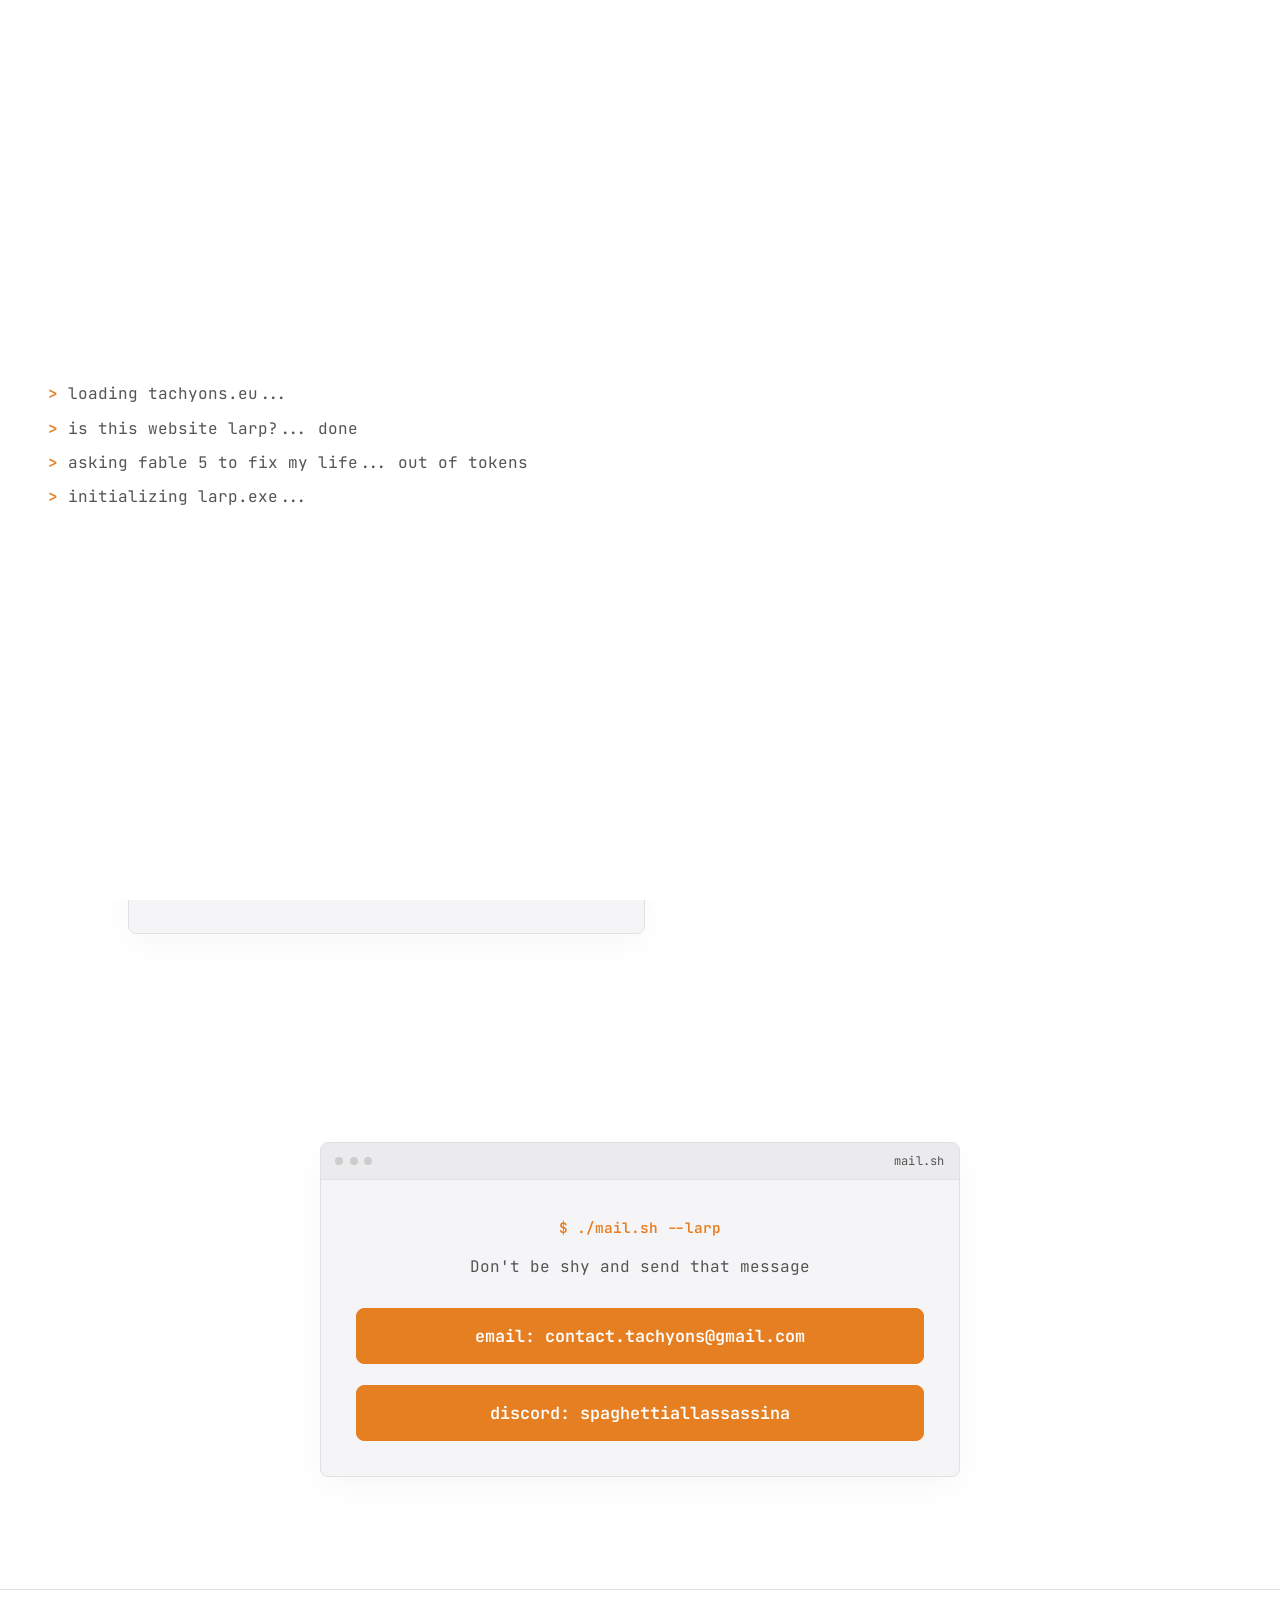
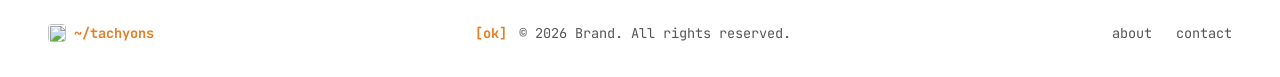
==== index.html @ 5d73bbee "Add files via upload" ====
<!DOCTYPE html>
<html lang="en">
<head>
  <meta charset="UTF-8">
  <meta http-equiv="X-UA-Compatible" content="IE=edge">
  <meta name="viewport" content="width=device-width, initial-scale=1.0">
  <meta name="color-scheme" content="dark">
  <title>Tachyons — the next big thing (i hope)</title>
  <link rel="icon" type="image/x-icon" href="img/logo.ico">
  <link rel="preconnect" href="https://fonts.googleapis.com">
  <link rel="preconnect" href="https://fonts.gstatic.com" crossorigin>
  <link href="https://fonts.googleapis.com/css2?family=JetBrains+Mono:wght@400;500;600;700&display=swap" rel="stylesheet">
  <link rel="stylesheet" href="css/style.css">
</head>
<body>

  <!-- ============ PRISM BACKGROUND ============ -->
  <div class="prism-bg" id="prism-bg" aria-hidden="true"></div>

  <!-- ============ BOOT SCREEN ============ -->
  <div class="boot" id="boot" role="dialog" aria-label="Loading Tachyons">
    <div class="boot__log" id="boot-log" aria-live="polite"></div>
    <p class="boot__prompt" id="boot-prompt" hidden>Press any key to continue<span class="cursor">_</span></p>
  </div>

  <header class="nav">
    <a href="#top" class="nav__brand">
      <img src="img/logo.ico" alt="" class="nav__mark" width="20" height="20">
      <span>~/tachyons</span>
    </a>

    <nav class="nav__links" id="nav-links">
      <a href="#about">about</a>
      <a href="#contact">contact</a>
    </nav>

    <button class="nav__toggle" id="nav-toggle" aria-label="Open menu" aria-expanded="false" aria-controls="nav-links">
      <span></span><span></span><span></span>
    </button>
  </header>

  <main id="top">

    <section class="hero">
      <div class="hero__content">
        <p class="hero__path">visitor@tachyons:~$ <span class="cmd">whoami</span></p>
        <h1 class="hero__title"><span id="hero-typed"></span><span class="cursor">_</span></h1>
        <p class="hero__subtitle">The next big thing (i hope)</p>
        <div class="hero__actions">
          <a href="#contact" class="btn btn--primary">
            <span class="btn__glyph" aria-hidden="true">$</span> Contact me
          </a>
        </div>
      </div>
    </section>

    <!-- ============ ABOUT ============ -->
    <section class="about" id="about">
      <div class="terminal-pane reveal">
        <div class="terminal-pane__bar">
          <span class="dot"></span><span class="dot"></span><span class="dot"></span>
          <span class="terminal-pane__title">about.txt</span>
        </div>
        <div class="terminal-pane__body">
          <p class="prompt-line">$ nano about.txt</p>
          <p id="about-text">
            In the age of AI (this website was just a modified claude prompt) there is still space
            for innovation and creative ideas, we just need to know who will be the next inventor.
          </p>
        </div>
      </div>

      <div class="about__pull reveal">
        <p class="prompt-line">$ echo $MANIFESTO</p>
        <p class="about__pull-text">
          &gt; No promises.<br>
          &gt; No surprises.<br>
          &gt; Just ideas.
        </p>
      </div>
    </section>

    <!-- ============ CONTACT ============ -->
    <section class="contact" id="contact">
      <div class="terminal-pane reveal contact__inner">
        <div class="terminal-pane__bar">
          <span class="dot"></span><span class="dot"></span><span class="dot"></span>
          <span class="terminal-pane__title">mail.sh</span>
        </div>
        <div class="terminal-pane__body terminal-pane__body--center">
          <p class="prompt-line">$ ./mail.sh --larp</p>
          <p>Don't be shy and send that message</p>
          <a href="mailto:angelocaruso@tachyons.eu" class="btn btn--primary btn--large">email: contact.tachyons@gmail.com</a>
          <br><br>
          <a href="#" id="discord-btn" class="btn btn--primary btn--large">discord: spaghettiallassassina</a>
        </div>
      </div>
    </section>

  </main>

  <!-- ============ FOOTER ============ -->
  <footer class="footer">
    <a href="#top" class="footer__brand">
      <img src="img/logo.ico" alt="" class="nav__mark" width="18" height="18">
      <span>~/tachyons</span>
    </a>
    <p class="footer__status"><span class="tag">[ok]</span> &copy; <span id="year">2026</span> Brand. All rights reserved.</p>
    <nav class="footer__links">
      <a href="#about">about</a>
      <a href="#contact">contact</a>
    </nav>
  </footer>

  <script src="js/script.js"></script>
  <script type="module" src="js/prism-bg.js"></script>
</body>
</html>
---- css/style.css ----
/* ===========================================================
   TOKENS (LIGHT MODE)
=========================================================== */
:root {
  --bg:         #ffffff;          /* Sfondo principale bianco */
  --bg-raised:  #f4f4f6;          /* Sfondo dei pannelli (stile terminale chiaro) */
  --amber:      #e67e22;          /* Arancione leggermente più carico per renderlo leggibile sul chiaro */
  --amber-dim:  #b96315;
  --amber-soft: rgba(230, 126, 34, 0.12);
  --paper:      #1a1a1a;          /* Testo principale molto scuro */
  --paper-dim:  #555555;          /* Testo secondario grigio scuro */
  --line:       #e0e0e0;          /* Linee di divisione chiare */

  --font-mono: "JetBrains Mono", "SFMono-Regular", Menlo, Consolas, "Liberation Mono", monospace;

  --max: 1120px;
  --gutter: clamp(1.25rem, 4vw, 3rem);
  --radius: 8px;
  --ease: cubic-bezier(.22, .61, .36, 1);
}

/* ===========================================================
   RESET
=========================================================== */
* { box-sizing: border-box; }
html { 
  scroll-behavior: smooth; 
  background: var(--bg); 
  scroll-padding-top: 90px; 
}
@media (prefers-reduced-motion: reduce) {
  html { scroll-behavior: auto; }
  * { animation-duration: 0.01ms !important; transition-duration: 0.01ms !important; }
}

body {
  margin: 0;
  font-family: var(--font-mono);
  color: var(--paper);
  -webkit-font-smoothing: antialiased;
  position: relative;
}

/* Prism WebGL background */
.prism-bg {
  position: fixed;
  inset: 0;
  z-index: -1;
  background: var(--bg);
  pointer-events: none;
  transition: opacity 0.1s linear;
}

/* Rimossa la trama CRT scura per lasciare il sito pulito e luminoso */

h1, h2, h3 {
  font-family: var(--font-mono);
  line-height: 1.1;
  margin: 0;
  font-weight: 700;
  letter-spacing: -0.01em;
}

p { margin: 0; line-height: 1.65; color: var(--paper-dim); }

a { color: inherit; text-decoration: none; }

img { max-width: 100%; display: block; }

:focus-visible {
  outline: 2px solid var(--amber);
  outline-offset: 3px;
}

::selection {
  background: var(--amber);
  color: #ffffff;
}

::-webkit-scrollbar { width: 10px; }
::-webkit-scrollbar-track { background: var(--bg); }
::-webkit-scrollbar-thumb { background: var(--line); border-radius: 6px; }
::-webkit-scrollbar-thumb:hover { background: var(--amber-dim); }

.cursor {
  display: inline-block;
  color: var(--amber);
  animation: blink 1s steps(1) infinite;
}
@keyframes blink { 50% { opacity: 0; } }

.prompt-line {
  color: var(--amber);
  font-weight: 600;
  font-size: 0.9rem;
  margin-bottom: 0.9rem;
}

/* ===========================================================
   BOOT SCREEN
=========================================================== */
.boot {
  display: none;
  position: fixed;
  inset: 0;
  z-index: 100;
  background: var(--bg);
  color: var(--paper);
  flex-direction: column;
  justify-content: center;
  padding: var(--gutter);
  font-size: clamp(0.85rem, 2.2vw, 1rem);
  opacity: 1;
  transition: opacity 0.5s var(--ease);
}
.boot.is-active { display: flex; }
.boot.is-hidden { opacity: 0; }

.boot__log { max-width: 640px; }
.boot__log p {
  color: var(--paper-dim);
  margin: 0 0 0.5rem;
}
.boot__log p .ok { color: var(--amber); font-weight: 600; }

.boot__prompt {
  max-width: 640px;
  margin-top: 1.5rem;
  color: var(--amber);
  font-weight: 600;
}

/* ===========================================================
   BUTTONS
=========================================================== */
.btn {
  display: inline-flex;
  align-items: center;
  gap: 0.5em;
  justify-content: center;
  padding: 0.85rem 1.6rem;
  border-radius: var(--radius);
  font-family: var(--font-mono);
  font-weight: 600;
  font-size: 0.95rem;
  transition: transform 0.2s var(--ease), background 0.2s var(--ease), color 0.2s var(--ease), border-color 0.2s var(--ease);
  border: 1.5px solid var(--amber);
  color: #ffffff;
  background: var(--amber);
  white-space: nowrap; /* Evita che il testo vada a capo in modo strano */
}
.btn__glyph { opacity: 0.8; }
.btn--primary:hover { background: var(--paper); border-color: var(--paper); transform: translateY(-2px); color: #ffffff; }

/* Adatta la dimensione dei bottoni grandi su mobile per evitare il clipping */
.btn--large { 
  padding: 1rem 1.2rem; 
  font-size: clamp(0.75rem, 3.8vw, 1.05rem); /* Il testo si rimpicciolisce fluidamente se lo schermo è piccolo */
  width: 100%; /* Si estende ordinatamente dentro il box del terminale */
} 

.btn--small { padding: 0.6rem 1.3rem; font-size: 0.9rem; }
/* ===========================================================
   NAV
=========================================================== */
.nav {
  position: sticky;
  top: 0;
  z-index: 50;
  display: flex;
  align-items: center;
  gap: 1.5rem;
  padding: 1.1rem var(--gutter);
  background: rgba(255, 255, 255, 0.9);
  backdrop-filter: blur(10px);
  border-bottom: 1px solid var(--line);
}

.nav__brand {
  display: flex;
  align-items: center;
  gap: 0.6rem;
  font-family: var(--font-mono);
  font-weight: 700;
  font-size: 1.05rem;
  color: var(--amber); /* Logo arancione */
  margin-right: auto;
}
.nav__mark { border-radius: 4px; }

.nav__links {
  display: flex;
  gap: 2rem;
  font-size: 0.9rem;
  font-weight: 500;
  color: var(--paper);
}
.nav__links a { position: relative; padding: 0.2rem 0; transition: color 0.2s; }
.nav__links a::before {
  content: "cd ";
  opacity: 0.45;
}
.nav__links a::after {
  content: "";
  position: absolute;
  left: 0; bottom: -2px;
  width: 0; height: 2px;
  background: var(--amber);
  transition: width 0.25s var(--ease);
}
.nav__links a:hover { color: var(--amber); }
.nav__links a:hover::after { width: 100%; }

.nav__toggle {
  display: none;
  flex-direction: column;
  justify-content: center;
  gap: 5px;
  width: 34px;
  height: 34px;
  background: none;
  border: none;
  cursor: pointer;
}
.nav__toggle span {
  display: block;
  height: 2px;
  background: var(--amber);
  border-radius: 2px;
  transition: transform 0.25s var(--ease), opacity 0.25s var(--ease);
}
.nav__toggle[aria-expanded="true"] span:nth-child(1) { transform: translateY(7px) rotate(45deg); }
.nav__toggle[aria-expanded="true"] span:nth-child(2) { opacity: 0; }
.nav__toggle[aria-expanded="true"] span:nth-child(3) { transform: translateY(-7px) rotate(-45deg); }

/* ===========================================================
   HERO
=========================================================== */
.hero {
  position: relative;
  overflow: hidden;
  padding: clamp(4.5rem, 14vw, 9rem) var(--gutter) clamp(4rem, 10vw, 7rem);
  display: flex;
  justify-content: center;
}

.hero__content {
  position: relative;
  max-width: 780px;
  width: 100%;
}

.hero__path {
  color: var(--paper-dim);
  font-size: 0.9rem;
  margin-bottom: 1.1rem;
}
.hero__path .cmd { color: var(--paper); font-weight: 600; }

.hero__title {
  font-size: clamp(2.6rem, 7vw, 4.8rem);
  color: var(--amber);
  letter-spacing: -0.02em;
  min-height: 1.1em;
}

.hero__subtitle {
  margin-top: 1.4rem;
  max-width: 46ch;
  font-size: 1.05rem;
}

.hero__actions {
  display: flex;
  flex-wrap: wrap;
  gap: 1rem;
  margin-top: 2.5rem;
}

/* ===========================================================
   TERMINAL PANE (Stile chiaro)
=========================================================== */
.terminal-pane {
  background: rgba(244, 244, 246, 0.85);
  backdrop-filter: blur(16px);
  -webkit-backdrop-filter: blur(16px);
  border: 1px solid var(--line);
  border-radius: var(--radius);
  overflow: hidden;
  box-shadow: 0 10px 30px rgba(0,0,0,0.03);
}
.terminal-pane__bar {
  display: flex;
  align-items: center;
  gap: 0.4rem;
  padding: 0.65rem 0.9rem;
  border-bottom: 1px solid var(--line);
  background: rgba(0, 0, 0, 0.04);
}
.dot {
  width: 8px;
  height: 8px;
  border-radius: 50%;
  background: #ccc;
}
.terminal-pane__title {
  margin-left: auto;
  font-size: 0.75rem;
  color: var(--paper-dim);
  letter-spacing: 0.02em;
}
.terminal-pane__body {
  padding: clamp(1.4rem, 3vw, 2.2rem);
}
.terminal-pane__body p:not(.prompt-line) { max-width: 60ch; }
.terminal-pane__body--center { text-align: center; }
.terminal-pane__body--center .prompt-line { display: block; }
.terminal-pane__body--center p:not(.prompt-line) { margin: 0 auto 1.75rem; max-width: 40ch; }

/* ===========================================================
   TEXT REVEAL ON SCROLL (ABOUT)
=========================================================== */
#about-text span {
  color: var(--paper-dim);
  border-radius: 2px;
  transition: background-color 0.1s linear, color 0.1s linear;
}

#about-text span.highlighted {
  background-color: var(--amber);
  color: #ffffff; /* Testo bianco sull'arancione quando evidenziato */
}

/* ===========================================================
   ABOUT
=========================================================== */
.about {
  max-width: var(--max);
  margin: 0 auto;
  padding: clamp(3rem, 8vw, 6rem) var(--gutter);
  display: grid;
  grid-template-columns: 1.2fr 1fr;
  gap: clamp(2rem, 6vw, 5rem);
  align-items: start;
}

.about__pull {
  border-left: 3px solid var(--amber);
  padding-left: 1.5rem;
}
.about__pull-text {
  font-family: var(--font-mono);
  font-size: clamp(1.15rem, 2.2vw, 1.5rem);
  color: var(--paper);
  font-weight: 600;
  line-height: 1.6;
}

/* ===========================================================
   CONTACT
=========================================================== */
.contact {
  padding: clamp(4rem, 10vw, 7rem) var(--gutter);
}
.contact__inner {
  max-width: 640px;
  margin: 0 auto;
}

/* ===========================================================
   FOOTER
=========================================================== */
.footer {
  border-top: 1px solid var(--line);
  padding: 2rem var(--gutter);
  display: flex;
  flex-wrap: wrap;
  align-items: center;
  justify-content: space-between;
  gap: 1rem;
  font-size: 0.85rem;
  color: var(--paper-dim);
}
.footer__brand {
  display: flex;
  align-items: center;
  gap: 0.5rem;
  font-family: var(--font-mono);
  font-weight: 700;
  color: var(--amber);
}
.footer__status .tag { color: var(--amber); font-weight: 700; margin-right: 0.3em; }
.footer__links { display: flex; gap: 1.5rem; }
.footer__links a:hover { color: var(--amber); }

/* ===========================================================
   SCROLL REVEAL
=========================================================== */
.reveal {
  opacity: 0;
  transform: translateY(16px);
  transition: opacity 0.6s var(--ease), transform 0.6s var(--ease);
}
.reveal.is-visible {
  opacity: 1;
  transform: translateY(0);
}

/* ===========================================================
   RESPONSIVE
=========================================================== */
@media (max-width: 860px) {
  .about { grid-template-columns: 1fr; }
}

@media (max-width: 720px) {
  .nav__links { display: none; }
  .nav__toggle { display: flex; }

  .nav__links.is-open {
    display: flex;
    flex-direction: column;
    position: absolute;
    top: 100%;
    left: 0;
    right: 0;
    background: var(--bg);
    padding: 1.5rem var(--gutter);
    border-bottom: 1px solid var(--line);
    gap: 1.25rem;
  }
}
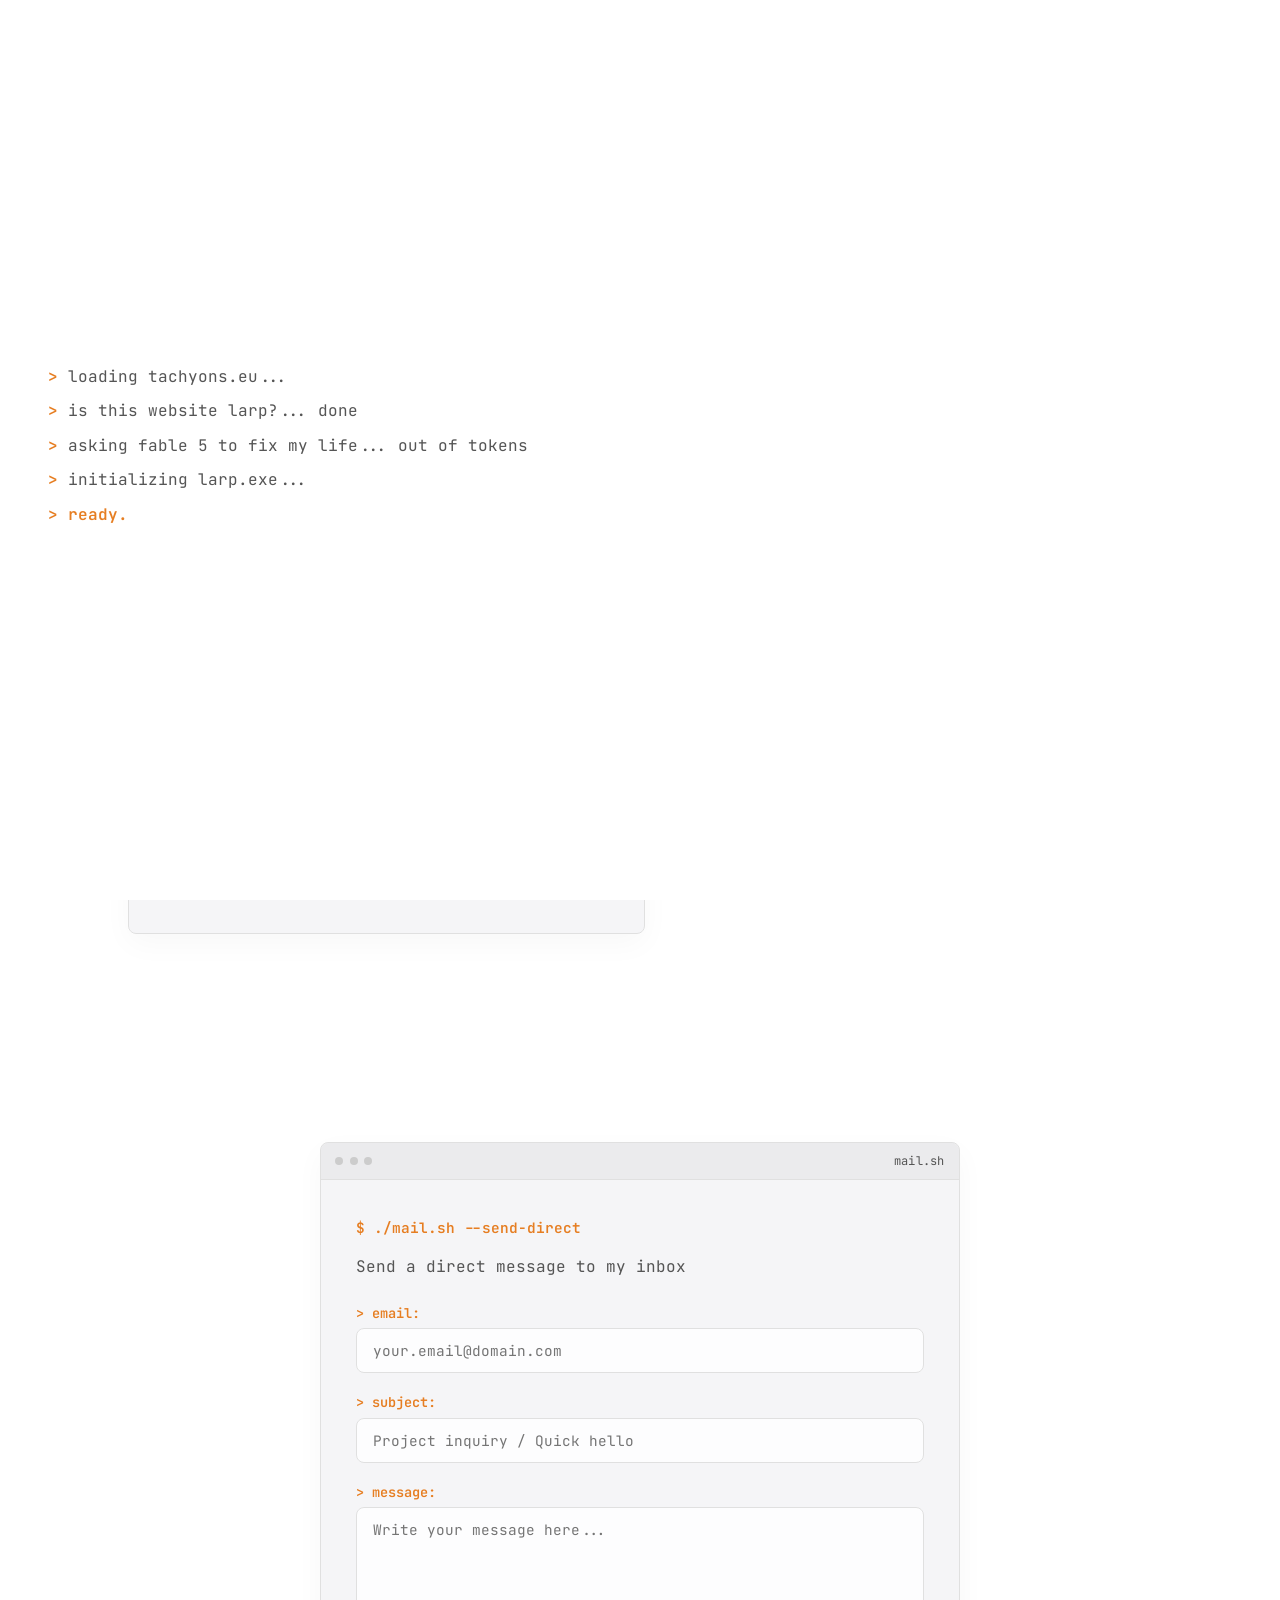
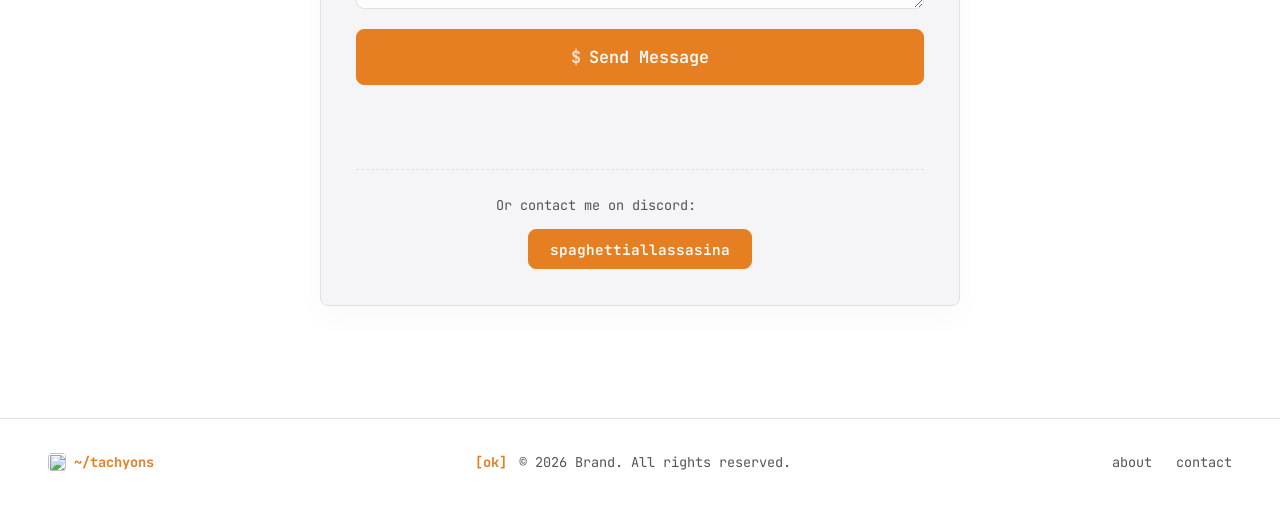
==== commit 682f0667: "Add files via upload" ====
--- a/index.html
+++ b/index.html
@@ -80,23 +80,51 @@
       </div>
     </section>
 
-    <!-- ============ CONTACT ============ -->
-    <section class="contact" id="contact">
-      <div class="terminal-pane reveal contact__inner">
-        <div class="terminal-pane__bar">
-          <span class="dot"></span><span class="dot"></span><span class="dot"></span>
-          <span class="terminal-pane__title">mail.sh</span>
-        </div>
-        <div class="terminal-pane__body terminal-pane__body--center">
-          <p class="prompt-line">$ ./mail.sh --larp</p>
-          <p>Don't be shy and send that message</p>
-          <a href="mailto:angelocaruso@tachyons.eu" class="btn btn--primary btn--large">email: contact.tachyons@gmail.com</a>
-          <br><br>
-          <a href="#" id="discord-btn" class="btn btn--primary btn--large">discord: spaghettiallassassina</a>
+   <!-- ============ CONTACT ============ -->
+   <section class="contact" id="contact">
+    <div class="terminal-pane reveal contact__inner">
+      <div class="terminal-pane__bar">
+        <span class="dot"></span><span class="dot"></span><span class="dot"></span>
+        <span class="terminal-pane__title">mail.sh</span>
+      </div>
+      <div class="terminal-pane__body">
+        <p class="prompt-line">$ ./mail.sh --send-direct</p>
+        <p style="margin-bottom: 1.5rem;">Send a direct message to my inbox</p>
+
+        <form id="contact-form" class="contact-form">
+          <!-- Campo Honeypot per bloccare lo spam dei bot (invisibile agli utenti umani) -->
+          <input type="text" name="_gotcha" style="display:none !important" tabindex="-1" autocomplete="off">
+
+          <div class="form-group">
+            <label for="email" class="form-label">&gt; email:</label>
+            <input type="email" id="email" name="email" class="form-input" placeholder="your.email@domain.com" required>
+          </div>
+
+          <div class="form-group">
+            <label for="subject" class="form-label">&gt; subject:</label>
+            <input type="text" id="subject" name="subject" class="form-input" placeholder="Project inquiry / Quick hello" required>
+          </div>
+
+          <div class="form-group">
+            <label for="message" class="form-label">&gt; message:</label>
+            <textarea id="message" name="message" class="form-input form-textarea" rows="4" placeholder="Write your message here..." required></textarea>
+          </div>
+
+          <button type="submit" id="form-submit-btn" class="btn btn--primary btn--large" style="width: 100%; cursor: pointer;">
+            <span class="btn__glyph" aria-hidden="true">$</span> Send Message
+          </button>
+
+          <!-- Status output del terminale -->
+          <div id="form-status" class="form-status" aria-live="polite"></div>
+        </form>
+
+        <div style="margin-top: 2rem; border-top: 1px dashed var(--line); padding-top: 1.5rem; text-align: center;">
+          <p style="font-size: 0.85rem; margin-bottom: 0.8rem;">Or contact me on discord:</p>
+          <a href="#" id="discord-btn" class="btn btn--primary btn--small">spaghettiallassasina</a>
         </div>
       </div>
-    </section>
-
+    </div>
+  </section>
   </main>
 
   <!-- ============ FOOTER ============ -->
--- a/css/style.css
+++ b/css/style.css
@@ -368,6 +368,65 @@
 }
 
 /* ===========================================================
+   CONTACT FORM STYLES
+=========================================================== */
+.contact-form {
+  display: flex;
+  flex-direction: column;
+  gap: 1.25rem;
+}
+
+.form-group {
+  display: flex;
+  flex-direction: column;
+  gap: 0.4rem;
+  text-align: left;
+}
+
+.form-label {
+  font-size: 0.85rem;
+  font-weight: 600;
+  color: var(--amber);
+}
+
+.form-input {
+  width: 100%;
+  padding: 0.75rem 1rem;
+  background: rgba(255, 255, 255, 0.8);
+  border: 1px solid var(--line);
+  border-radius: var(--radius);
+  font-family: var(--font-mono);
+  font-size: 0.9rem;
+  color: var(--paper);
+  transition: border-color 0.2s var(--ease), box-shadow 0.2s var(--ease);
+}
+
+.form-input:focus {
+  outline: none;
+  border-color: var(--amber);
+  box-shadow: 0 0 0 3px var(--amber-soft);
+}
+
+.form-textarea {
+  resize: vertical;
+  min-height: 100px;
+}
+
+.form-status {
+  margin-top: 0.8rem;
+  font-size: 0.85rem;
+  font-weight: 600;
+  min-height: 1.4em;
+}
+
+.form-status.success {
+  color: #27ae60;
+}
+
+.form-status.error {
+  color: #e74c3c;
+}
+/* ===========================================================
    FOOTER
 =========================================================== */
 .footer {
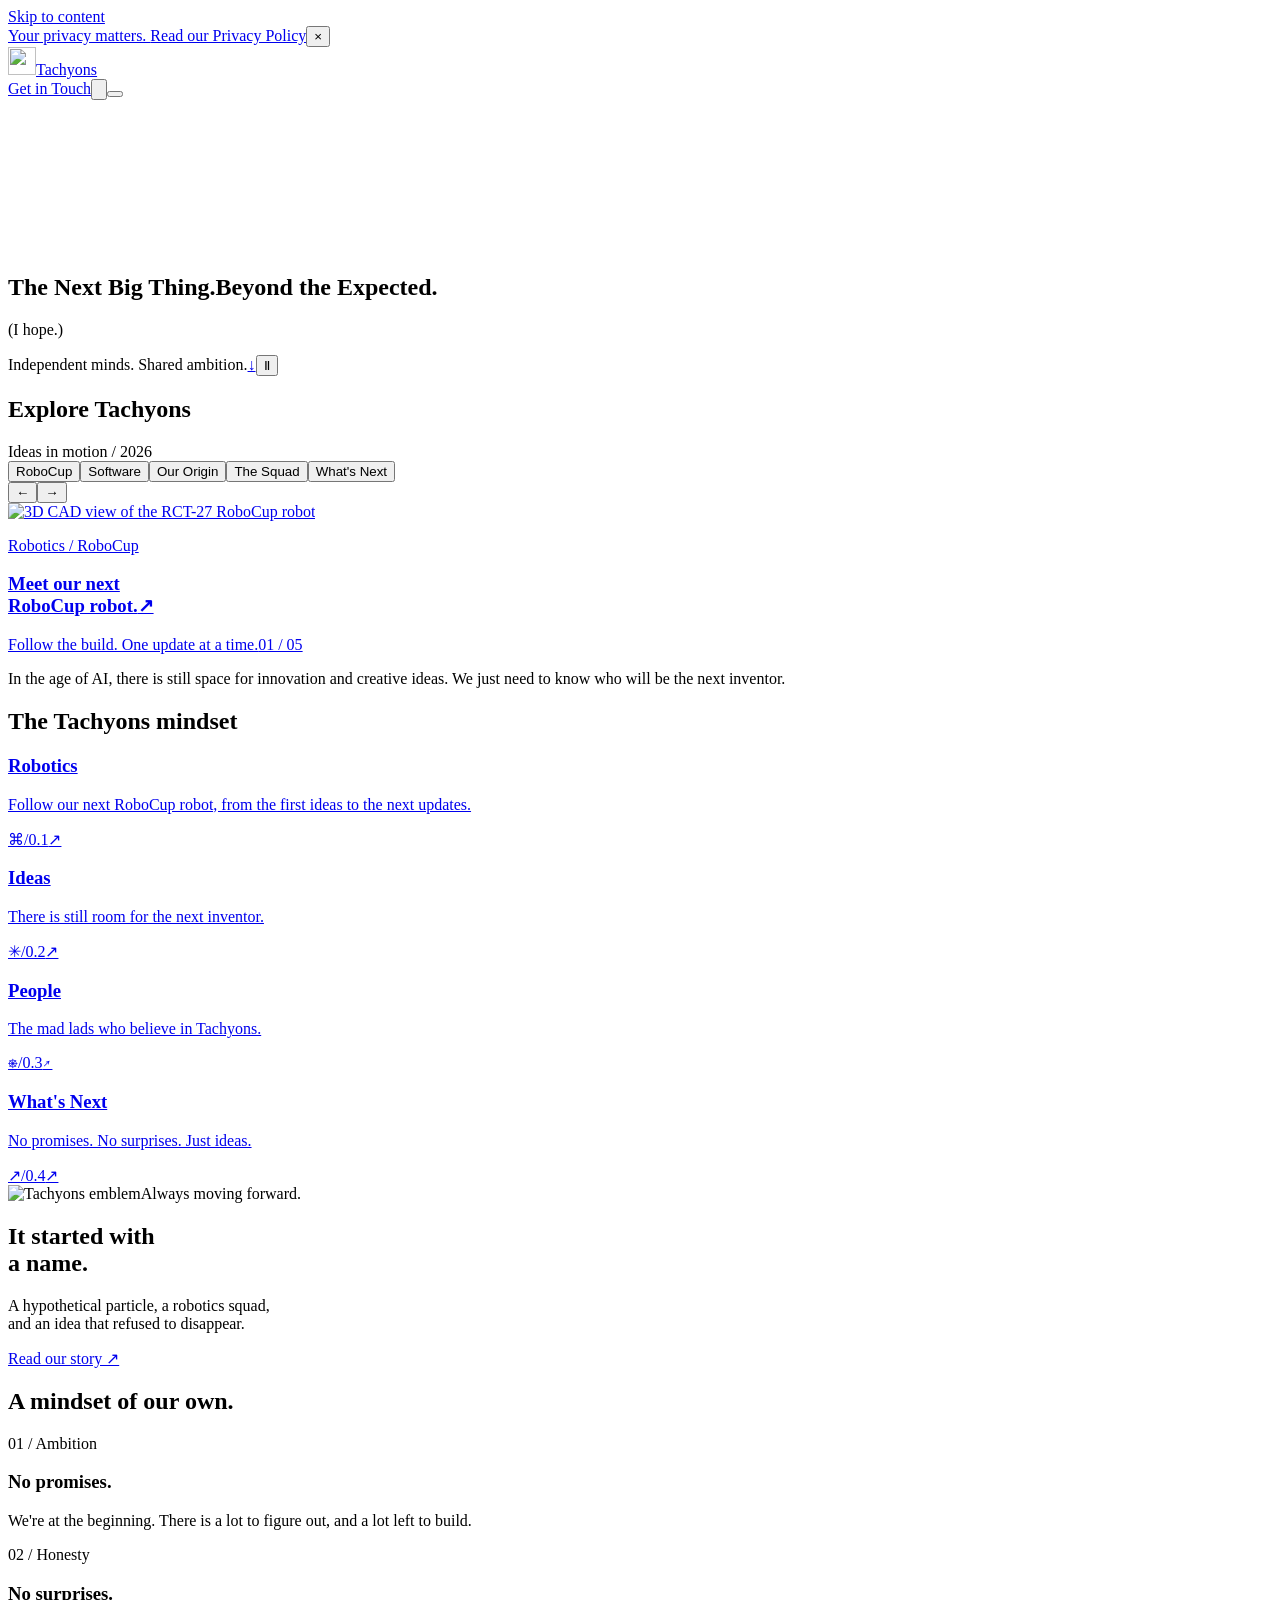
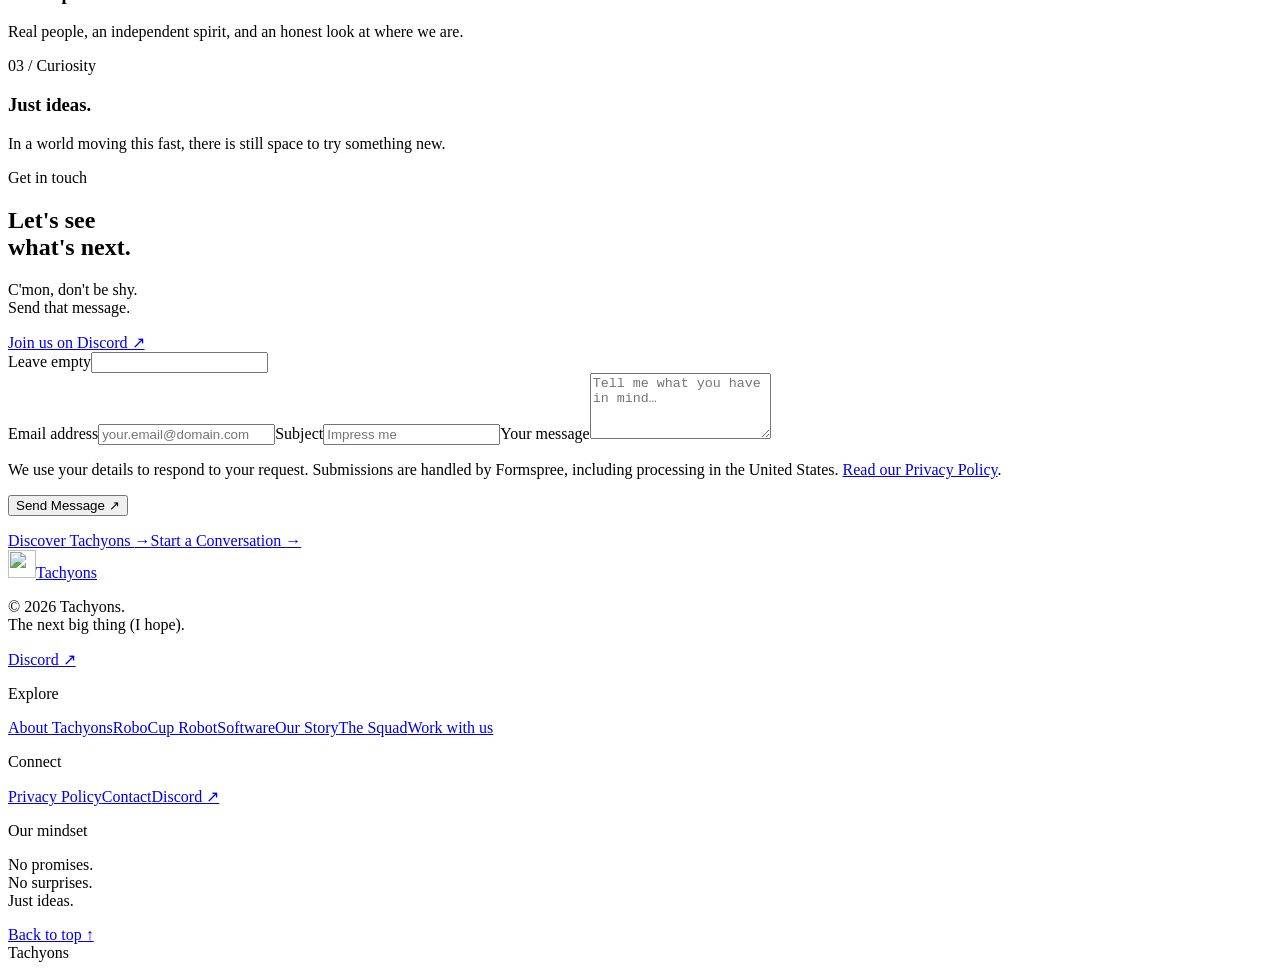
==== commit 1ff03013: "Add files via upload" ====
--- a/index.html
+++ b/index.html
@@ -1,146 +1,11 @@
-<!DOCTYPE html>
-<html lang="en">
-<head>
-  <meta charset="UTF-8">
-  <meta http-equiv="X-UA-Compatible" content="IE=edge">
-  <meta name="viewport" content="width=device-width, initial-scale=1.0">
-  <meta name="color-scheme" content="dark">
-  <title>Tachyons — the next big thing (i hope)</title>
-  <link rel="icon" type="image/x-icon" href="img/logo.ico">
-  <link rel="preconnect" href="https://fonts.googleapis.com">
-  <link rel="preconnect" href="https://fonts.gstatic.com" crossorigin>
-  <link href="https://fonts.googleapis.com/css2?family=JetBrains+Mono:wght@400;500;600;700&display=swap" rel="stylesheet">
-  <link rel="stylesheet" href="css/style.css">
-</head>
-<body>
-
-  <!-- ============ PRISM BACKGROUND ============ -->
-  <div class="prism-bg" id="prism-bg" aria-hidden="true"></div>
-
-  <!-- ============ BOOT SCREEN ============ -->
-  <div class="boot" id="boot" role="dialog" aria-label="Loading Tachyons">
-    <div class="boot__log" id="boot-log" aria-live="polite"></div>
-    <p class="boot__prompt" id="boot-prompt" hidden>Press any key to continue<span class="cursor">_</span></p>
-  </div>
-
-  <header class="nav">
-    <a href="#top" class="nav__brand">
-      <img src="img/logo.ico" alt="" class="nav__mark" width="20" height="20">
-      <span>~/tachyons</span>
-    </a>
-
-    <nav class="nav__links" id="nav-links">
-      <a href="#about">about</a>
-      <a href="#contact">contact</a>
-    </nav>
-
-    <button class="nav__toggle" id="nav-toggle" aria-label="Open menu" aria-expanded="false" aria-controls="nav-links">
-      <span></span><span></span><span></span>
-    </button>
-  </header>
-
-  <main id="top">
-
-    <section class="hero">
-      <div class="hero__content">
-        <p class="hero__path">visitor@tachyons:~$ <span class="cmd">whoami</span></p>
-        <h1 class="hero__title"><span id="hero-typed"></span><span class="cursor">_</span></h1>
-        <p class="hero__subtitle">The next big thing (i hope)</p>
-        <div class="hero__actions">
-          <a href="#contact" class="btn btn--primary">
-            <span class="btn__glyph" aria-hidden="true">$</span> Contact me
-          </a>
-        </div>
-      </div>
-    </section>
-
-    <!-- ============ ABOUT ============ -->
-    <section class="about" id="about">
-      <div class="terminal-pane reveal">
-        <div class="terminal-pane__bar">
-          <span class="dot"></span><span class="dot"></span><span class="dot"></span>
-          <span class="terminal-pane__title">about.txt</span>
-        </div>
-        <div class="terminal-pane__body">
-          <p class="prompt-line">$ nano about.txt</p>
-          <p id="about-text">
-            In the age of AI (this website was just a modified claude prompt) there is still space
-            for innovation and creative ideas, we just need to know who will be the next inventor.
-          </p>
-        </div>
-      </div>
-
-      <div class="about__pull reveal">
-        <p class="prompt-line">$ echo $MANIFESTO</p>
-        <p class="about__pull-text">
-          &gt; No promises.<br>
-          &gt; No surprises.<br>
-          &gt; Just ideas.
-        </p>
-      </div>
-    </section>
-
-   <!-- ============ CONTACT ============ -->
-   <section class="contact" id="contact">
-    <div class="terminal-pane reveal contact__inner">
-      <div class="terminal-pane__bar">
-        <span class="dot"></span><span class="dot"></span><span class="dot"></span>
-        <span class="terminal-pane__title">mail.sh</span>
-      </div>
-      <div class="terminal-pane__body">
-        <p class="prompt-line">$ ./mail.sh --send-direct</p>
-        <p style="margin-bottom: 1.5rem;">Send a direct message to my inbox</p>
-
-        <form id="contact-form" class="contact-form">
-          <!-- Campo Honeypot per bloccare lo spam dei bot (invisibile agli utenti umani) -->
-          <input type="text" name="_gotcha" style="display:none !important" tabindex="-1" autocomplete="off">
-
-          <div class="form-group">
-            <label for="email" class="form-label">&gt; email:</label>
-            <input type="email" id="email" name="email" class="form-input" placeholder="your.email@domain.com" required>
-          </div>
-
-          <div class="form-group">
-            <label for="subject" class="form-label">&gt; subject:</label>
-            <input type="text" id="subject" name="subject" class="form-input" placeholder="Project inquiry / Quick hello" required>
-          </div>
-
-          <div class="form-group">
-            <label for="message" class="form-label">&gt; message:</label>
-            <textarea id="message" name="message" class="form-input form-textarea" rows="4" placeholder="Write your message here..." required></textarea>
-          </div>
-
-          <button type="submit" id="form-submit-btn" class="btn btn--primary btn--large" style="width: 100%; cursor: pointer;">
-            <span class="btn__glyph" aria-hidden="true">$</span> Send Message
-          </button>
-
-          <!-- Status output del terminale -->
-          <div id="form-status" class="form-status" aria-live="polite"></div>
-        </form>
-
-        <div style="margin-top: 2rem; border-top: 1px dashed var(--line); padding-top: 1.5rem; text-align: center;">
-          <p style="font-size: 0.85rem; margin-bottom: 0.8rem;">Or contact me on discord:</p>
-          <a href="#" id="discord-btn" class="btn btn--primary btn--small">spaghettiallassasina</a>
-        </div>
-      </div>
-    </div>
-  </section>
-  </main>
-
-  <!-- ============ FOOTER ============ -->
-  <footer class="footer">
-    <a href="#top" class="footer__brand">
-      <img src="img/logo.ico" alt="" class="nav__mark" width="18" height="18">
-      <span>~/tachyons</span>
-    </a>
-    <p class="footer__status"><span class="tag">[ok]</span> &copy; <span id="year">2026</span> Brand. All rights reserved.</p>
-    <nav class="footer__links">
-      <a href="#about">about</a>
-      <a href="#contact">contact</a>
-    </nav>
-  </footer>
-
-  <script src="js/script.js"></script>
-  <script type="module" src="js/prism-bg.js"></script>
-</body>
-</html>+<!DOCTYPE html>
+<html lang="en"><head><meta charset="UTF-8"><meta name="viewport" content="width=device-width, initial-scale=1"><meta name="theme-color" content="#1e2124"><title>Tachyons — The Next Big Thing</title><meta name="description" content="Independent minds. Shared ambition. Explore the ideas, robotics and people behind Tachyons."><link rel="icon" href="img/logo.ico"><link rel="preload" href="fonts/Alliance/AllianceNo1-Regular.woff2" as="font" type="font/woff2" crossorigin><link rel="preload" href="fonts/Alliance/AllianceNo2-Regular.woff2" as="font" type="font/woff2" crossorigin><link rel="stylesheet" href="css/style.css"><link rel="stylesheet" href="css/site-motion.css"><script src="js/script.js" defer></script><script src="js/site-motion.js" defer></script></head><body id="top"><a class="skip-link" href="#main">Skip to content</a>
+<div class="announcement" id="announcement"><a href="privacy-policy.html">Your privacy matters. <span>Read our Privacy Policy</span></a><button aria-label="Dismiss announcement" id="dismiss-announcement">×</button></div>
+<header class="site-header"><a class="brand" href="index.html" aria-label="Tachyons home"><img src="img/logo.ico" alt="" width="28" height="28"><span>Tachyons</span></a><div class="header-actions"><a class="header-cta" href="index.html#contact">Get in Touch</a><button class="icon-button" id="search-toggle" aria-label="Search Tachyons"><svg viewBox="0 0 24 24" fill="none" aria-hidden="true"><circle cx="10.5" cy="10.5" r="6.5"/><path d="m15.5 15.5 5 5"/></svg></button><button class="icon-button menu-toggle" id="menu-toggle" aria-label="Open menu" aria-expanded="false" aria-controls="navigation"><span></span><span></span><span></span></button></div></header>
+<dialog class="navigation" id="navigation" aria-label="Main navigation"><div class="menu-inner"><div><p class="eyebrow">Navigation</p><nav class="menu-links"><a href="index.html">Home <span>↗</span></a><a href="story.html">Our Story <span>↗</span></a><a href="robocup.html">↳ RoboCup Robot</a><a href="index.html#about">↳ Ideas</a><a href="software.html">Software <span>↗</span></a><a href="members.html">The Squad <span>↗</span></a><a href="work-with-us.html">Work with us <span>↗</span></a><a href="index.html#contact">Get in Touch <span>↗</span></a><a href="privacy-policy.html">Privacy Policy <span>↗</span></a></nav></div><div class="menu-feature"><p class="eyebrow">The next chapter</p><a href="story.html"><img src="media/hero-poster.png" alt="Technology in motion"><h2>It started with a name.<br>It became an idea. ↗</h2></a><p>No promises. No surprises. Just ideas.</p></div></div><div class="menu-bottom"><span>Tachyons / Independent minds. Shared ambition.</span><span>Est. 2026</span></div></dialog>
+<dialog class="search-dialog" id="search-dialog" aria-labelledby="search-title"><button class="dialog-close" aria-label="Close search">×</button><p class="eyebrow" id="search-title">Search Tachyons</p><label class="sr-only" for="site-search">What are you looking for?</label><input id="site-search" type="search" placeholder="What are you looking for?" autocomplete="off"><div id="search-results" aria-live="polite"></div></dialog><main id="main"><section class="hero" aria-labelledby="hero-title"><video class="hero-video" id="hero-video" autoplay muted playsinline loop preload="auto" aria-hidden="true"><source src="media/hero.mp4?v=e6c20cc629d9" type="video/mp4"></video><div class="hero-shade"></div><div class="hero-copy"><h1 id="hero-title"><span>The Next Big Thing.</span><span>Beyond the Expected.</span></h1><p>(I hope.)</p></div><div class="hero-bottom"><span>Independent minds. Shared ambition.</span><a href="#explore" aria-label="Explore Tachyons">↓</a><button id="motion-toggle" aria-label="Pause background video">Ⅱ</button></div></section>
+<section class="featured" id="explore" aria-labelledby="featured-title"><div class="section-heading"><h2 id="featured-title">Explore Tachyons</h2><span class="eyebrow">Ideas in motion / 2026</span></div><div class="feature-nav"><div class="feature-tabs" role="tablist" aria-label="Featured stories"><button role="tab" aria-selected="true" aria-controls="feature-panel" id="feature-tab-0" data-feature="0">RoboCup</button><button role="tab" aria-selected="false" aria-controls="feature-panel" id="feature-tab-1" data-feature="1" tabindex="-1">Software</button><button role="tab" aria-selected="false" aria-controls="feature-panel" id="feature-tab-2" data-feature="2" tabindex="-1">Our Origin</button><button role="tab" aria-selected="false" aria-controls="feature-panel" id="feature-tab-3" data-feature="3" tabindex="-1">The Squad</button><button role="tab" aria-selected="false" aria-controls="feature-panel" id="feature-tab-4" data-feature="4" tabindex="-1">What's Next</button></div><div class="carousel-controls"><button id="feature-prev" aria-label="Previous story">←</button><button id="feature-next" aria-label="Next story">→</button></div></div><a class="feature-panel" id="feature-panel" role="tabpanel" aria-labelledby="feature-tab-0" href="robocup.html"><img id="feature-image" src="media/ROBOT1.png" alt="3D CAD view of the RCT-27 RoboCup robot" loading="lazy"><div class="feature-label"><p class="eyebrow" id="feature-kicker">Robotics / RoboCup</p><h3><span id="feature-title">Meet our next<br>RoboCup robot.</span><span class="feature-arrow">↗</span></h3></div><div class="feature-caption"><span id="feature-detail">Follow the build. One update at a time.</span><span id="feature-count">01 / 05</span></div></a></section>
+<section class="about-section" id="about"><p class="statement reveal">In the age of AI, there is still space for innovation and creative ideas. We just need to know who will be the next inventor.</p><div class="directions"><h2 class="eyebrow">The Tachyons mindset</h2><a class="direction-row" href="robocup.html"><div><h3>Robotics</h3><p>Follow our next RoboCup robot, from the first ideas to the next updates.</p></div><span class="row-symbol">⌘</span><span class="row-number">/0.1</span><span class="row-arrow">↗</span></a><a class="direction-row" href="story.html"><div><h3>Ideas</h3><p>There is still room for the next inventor.</p></div><span class="row-symbol">✳</span><span class="row-number">/0.2</span><span class="row-arrow">↗</span></a><a class="direction-row" href="members.html"><div><h3>People</h3><p>The mad lads who believe in Tachyons.</p></div><span class="row-symbol">⎈</span><span class="row-number">/0.3</span><span class="row-arrow">↗</span></a><a class="direction-row" href="index.html#contact"><div><h3>What's Next</h3><p>No promises. No surprises. Just ideas.</p></div><span class="row-symbol">↗</span><span class="row-number">/0.4</span><span class="row-arrow">↗</span></a></div></section>
+<section class="duplex"><div class="duplex-art"><div class="orbit orbit-one"></div><div class="orbit orbit-two"></div><div class="orbit orbit-three"></div><img src="img/logo.ico" alt="Tachyons emblem" width="180" height="180"><span class="eyebrow">Always moving forward.</span></div><div class="duplex-copy"><h2>It started with<br>a name.</h2><p>A hypothetical particle, a robotics squad,<br>and an idea that refused to disappear.</p><a class="outline-button" href="story.html">Read our story ↗</a></div></section>
+<section class="manifesto"><h2 class="section-heading">A mindset of our own.</h2><div class="manifesto-grid"><article><span class="eyebrow">01 / Ambition</span><h3>No promises.</h3><p>We're at the beginning. There is a lot to figure out, and a lot left to build.</p></article><article><span class="eyebrow">02 / Honesty</span><h3>No surprises.</h3><p>Real people, an independent spirit, and an honest look at where we are.</p></article><article><span class="eyebrow">03 / Curiosity</span><h3>Just ideas.</h3><p>In a world moving this fast, there is still space to try something new.</p></article></div></section>
+<section class="contact-section" id="contact"><div><p class="eyebrow">Get in touch</p><h2>Let's see<br>what's next.</h2><p>C'mon, don't be shy.<br>Send that message.</p><a class="text-button" href="https://discord.gg/uVYVNkCgab" target="_blank" rel="noopener noreferrer">Join us on Discord ↗</a></div><form id="contact-form" action="https://formspree.io/f/xkodalnq" method="POST"><div class="honeypot" aria-hidden="true"><label>Leave empty<input type="text" name="_gotcha" tabindex="-1" autocomplete="off"></label></div><label for="email">Email address</label><input type="email" name="email" id="email" placeholder="your.email@domain.com" autocomplete="email" required><label for="subject">Subject</label><input type="text" name="subject" id="subject" placeholder="Impress me" required><label for="message">Your message</label><textarea name="message" id="message" rows="4" placeholder="Tell me what you have in mind…" required></textarea><p class="form-privacy-note" id="contact-privacy-note">We use your details to respond to your request. Submissions are handled by Formspree, including processing in the United States. <a href="privacy-policy.html#contact-form-and-service-providers">Read our Privacy Policy</a>.</p><button class="submit-button" id="form-submit-btn" type="submit">Send Message <span>↗</span></button><p class="form-status" id="form-status" role="status" aria-live="polite"></p></form></section></main><footer class="site-footer"><div class="footer-top"><a class="footer-cta" href="story.html">Discover Tachyons <span>→</span></a><a class="footer-cta dark" href="index.html#contact">Start a Conversation <span>→</span></a></div><div class="footer-grid"><div class="footer-identity"><a class="brand" href="index.html"><img src="img/logo.ico" alt="" width="28" height="28">Tachyons</a><p>© <span id="year">2026</span> Tachyons.<br>The next big thing (I hope).</p><a class="text-button" href="https://discord.gg/uVYVNkCgab" target="_blank" rel="noopener noreferrer">Discord ↗</a></div><div><p class="eyebrow">Explore</p><a href="index.html#about">About Tachyons</a><a href="robocup.html">RoboCup Robot</a><a href="software.html">Software</a><a href="story.html">Our Story</a><a href="members.html">The Squad</a><a href="work-with-us.html">Work with us</a></div><div><p class="eyebrow">Connect</p><a href="privacy-policy.html">Privacy Policy</a><a href="index.html#contact">Contact</a><a href="https://discord.gg/uVYVNkCgab" target="_blank" rel="noopener noreferrer">Discord ↗</a></div><div><p class="eyebrow">Our mindset</p><p>No promises.<br>No surprises.<br>Just ideas.</p><a class="back-top" href="#top">Back to top ↑</a></div></div><div class="footer-wordmark" aria-hidden="true">Tachyons</div></footer></body></html>
